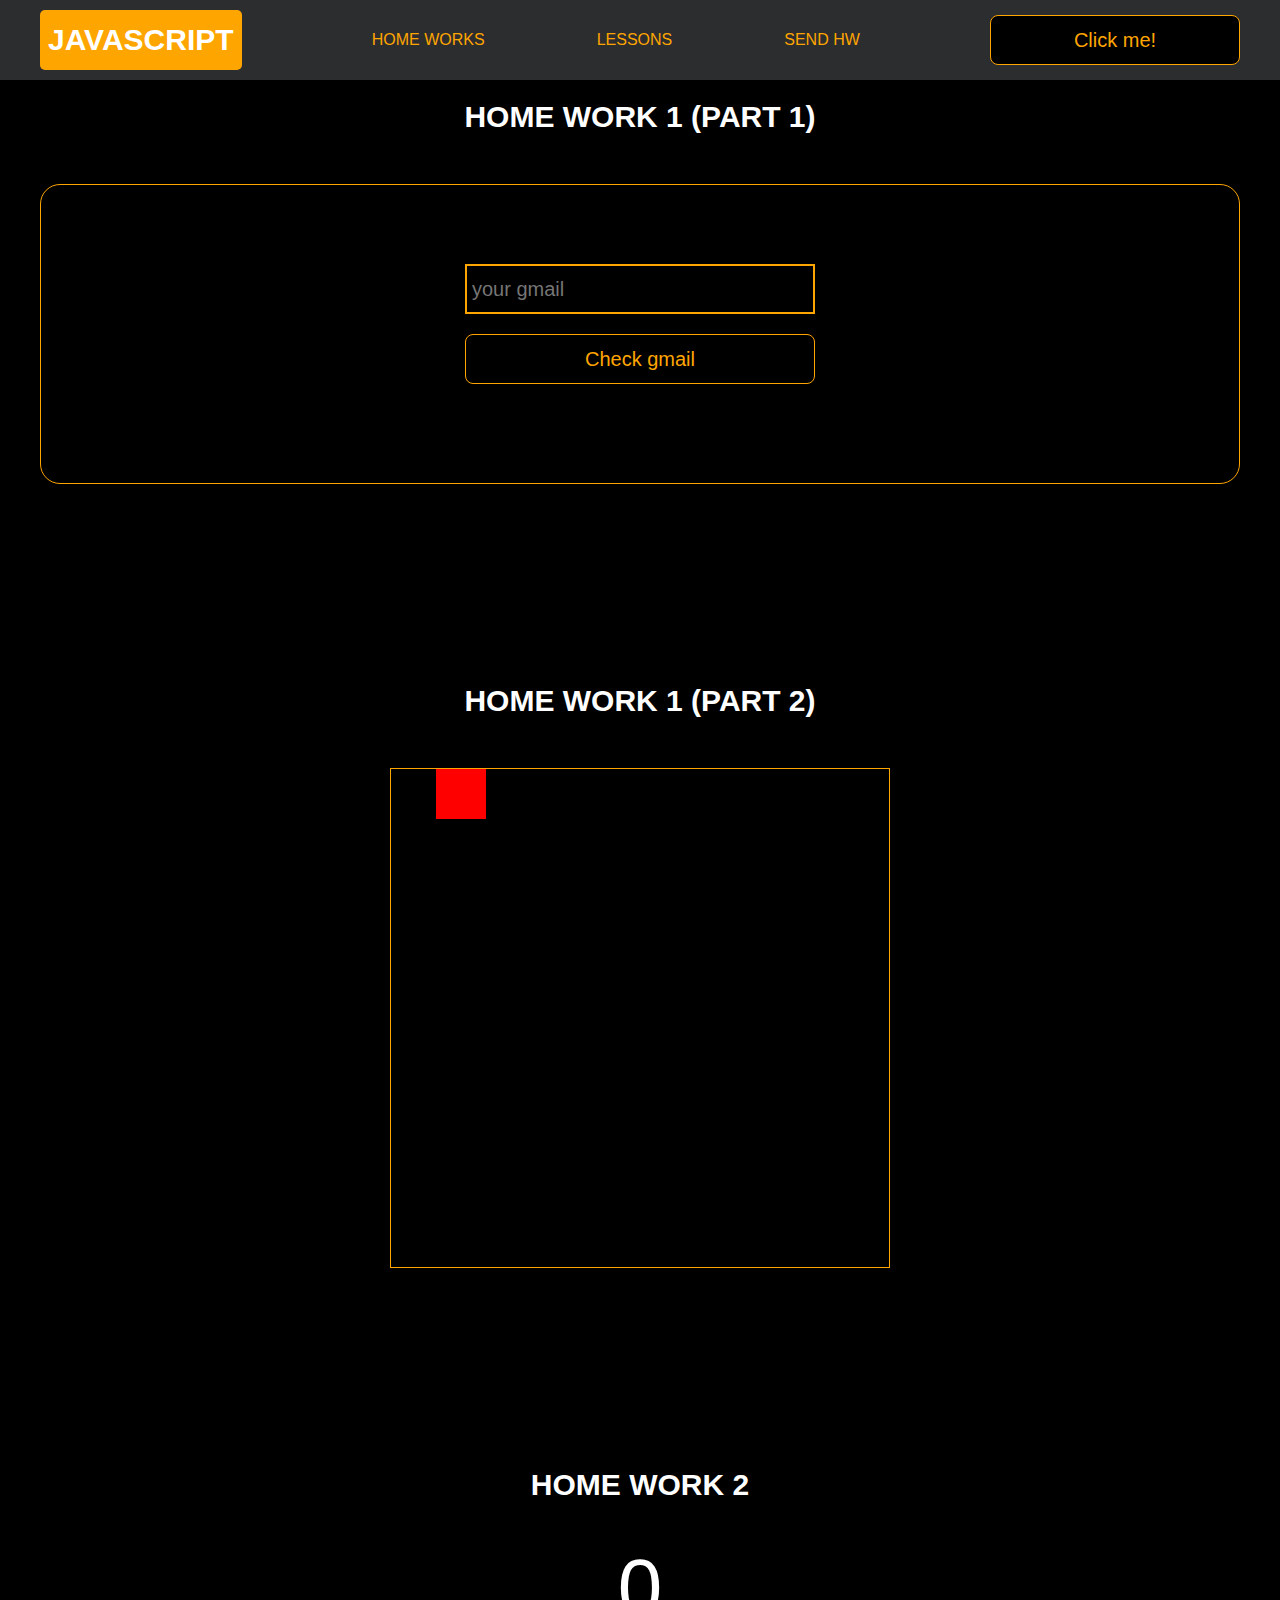
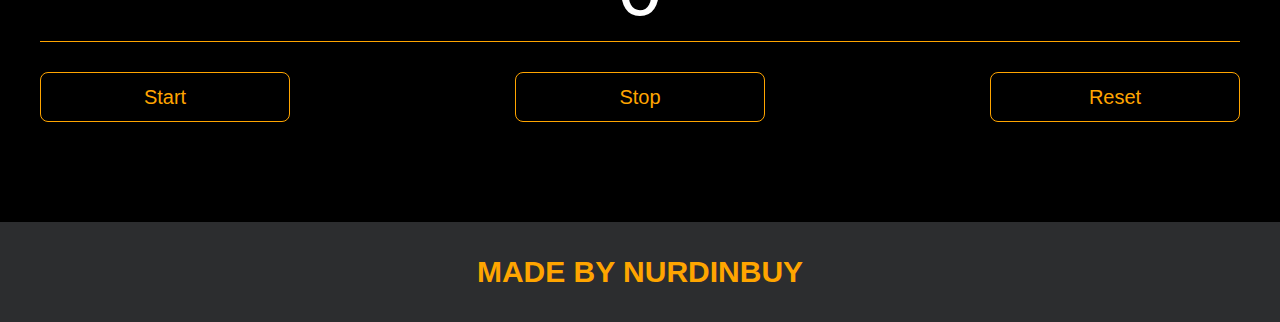
==== project/pages/home_works.html @ 14c8d31e "Home work 1 2" ====
<!DOCTYPE html>
<html lang="en">
<head>
    <meta charset="UTF-8">
    <title>Home Works</title>
    <link rel="stylesheet" href="../css/style.css">
    <link rel="stylesheet" href="../css/core.css">
    <link rel="stylesheet" href="../css/home_works.css">
</head>
<body>

<div class="wrapper">
    <div class="header">
        <div class="container">
            <div class="inner_header">
                <a href="../index.html">
                    <div class="logotype">
                        <h2>Java<span>Script</span></h2>
                    </div>
                </a>
                <ul class="menu">
                    <li class="menu_link">
                        <a href="../pages/home_works.html">Home Works</a>
                    </li>
                    <li class="menu_link">
                        <a href="../pages/lessons.html">Lessons</a>
                    </li>
                    <li class="menu_link">
                        <a href="https://t.me/NurDinBuy16" target="_blank">Send hw</a>
                    </li>
                </ul>
                <button class="btn" id="btn-get">Click me!</button>
            </div>
        </div>
    </div>

    <div class="gmail_block">
        <div class="container">
            <h3>Home work 1 (part 1)</h3>
            <div class="inner_gmail_block">
                <div class="form_gmail">
                    <label for="gmail_input"></label>
                    <input type="text" id="gmail_input" placeholder="your gmail">
                    <button class="btn" id="gmail_button">Check gmail</button>
                    <span class="checker" id="gmail_result"></span>
                </div>
            </div>
        </div>
    </div>

    <div class="move_block">
        <div class="container">
            <h3>Home work 1 (part 2)</h3>
            <div class="inner_move_block">
                <div class="parent_block">
                    <div class="child_block"></div>
                </div>
            </div>
        </div>
    </div>

    <div class="stopwatch">
        <div class="container">
            <h3>Home work 2 </h3>
            <div class="time">
                <div class="time_block">
                    <div class="interval" id="seconds">0</div>
                </div>
            </div>
            <div class="time_buttons">
                <button class="btn" id="start">Start</button>
                <button class="btn" id="stop">Stop</button>
                <button class="btn" id="reset">Reset</button>
            </div>
        </div>
    </div>

    <div class="footer">
        <div class="container">
            <a href="https://www.instagram.com/nurdinbuy/" target="_blank">
                <div class="inner_footer">
                    <h2>Made by NurDinBuy</h2>
                </div>
            </a>
        </div>
    </div>
</div>

<div class="modal">
    <div class="modal_dialog">
        <div class="modal_content">
            <form action="#">
                <div class="modal_close">&times;</div>
                <div class="modal_title">Мы свяжемся с вами как можно быстрее!</div>
                <input required placeholder="Ваше имя" name="name" type="text" class="modal_input">
                <input required placeholder="Ваш номер телефона" name="phone" type="phone" class="modal_input">
                <button class="btn btn_dark btn_min">Перезвонить мне</button>
            </form>
        </div>
    </div>
</div>

</body>
<script src="../js/home_works.js"></script>
<script src="../js/modal.js"></script>
</html>
---- project/css/style.css ----
/* HEADER */

.header {
    height: 80px;
    background: #2c2d2f;
    display: flex;
    align-items: center;
    width: 100%;
    position: fixed;
    top: 0;
    z-index: 2;
}

.inner_header {
    height: 100%;
    display: flex;
    align-items: center;
    justify-content: space-between;
}

/* LOGOTYPE */

.logotype {
    display: flex;
    align-items: center;
    justify-content: center;
    font-size: 22px;
    height: 60px;
    width: fit-content;
    background: var(--orange);
    padding: 8px;
    color: white;
    border-radius: 5px;
    cursor: pointer;
}

/* HEADER MENU */

.menu {
    display: flex;
    justify-content: space-around;
    width: 600px;
}

.menu_link a {
    color: var(--orange);
    text-transform: uppercase;
}

.menu_link a:hover {
    text-decoration: underline;
}

/* MAIN BLOCK */

.main_block {
    padding: 100px 0;
    background: black;
}

/* BUTTONS COLOR PICKER */

.colors-buttons {
    display: flex;
    justify-content: space-between;
    margin-top: 50px;
}

.btn-color {
    border-radius: 20px;
    border-color: white !important;
}

/* FOOTER */

.footer {
    background: #2c2d2f;
    width: 100%;
}

.inner_footer {
    display: flex;
    align-items: center;
    justify-content: center;
    height: 100px;
}

.footer h2 {
    text-transform: uppercase;
    color: var(--orange);
    font-weight: 600;
}


/* SLIDER BLOCK */

.slider_block {
    padding: 100px 0;
    background: black;
}

.slider {
    position: relative;
    width: 100%;
    height: 300px;
    overflow: hidden;
    border: 3px solid var(--orange);
    border-radius: 20px;
    display: flex;
    align-items: center;
    justify-content: space-between;
    padding: 0 30px;
}

.slide {
    position: absolute;
    top: 60px;
    left: 0;
    width: 100%;
    height: 100%;
    display: none;
    transition: opacity 0.5s ease-in-out;
}

.slide_card {
    color: white;
    margin: 0 auto;
    width: 500px;
    text-align: center;
}

.slide_card h3 {
    color: white;
    text-transform: uppercase;
    font-size: 22px;
}

.slide_card p {
    font-size: 16px;
    text-align: justify;
    margin: 10px 0;
}

.slide_card a {
    color: var(--orange);
    text-decoration: underline;
}

.slide.active_slide {
    display: block;
}

/* VIDEO BLOCK */

.block_video {
    background: black;
    padding: 100px 0;
}

.inner_block_video {
    display: flex;
    justify-content: center;
    margin-top: 50px;
}

/* MODAL */

.modal {
    position: fixed;
    height: 100%;
    width: 100%;
    top: 0;
    left: 0;
    z-index: 2;
    background: rgba(0, 0, 0, 0.5);
    backdrop-filter: blur(10px);
    display: none;
}

.modal_dialog {
    max-width: 500px;
    margin: 150px auto;
}

.modal_content {
    position: relative;
    width: 100%;
    padding: 40px;
    background-color: black;
    border: 2px solid var(--orange);
    border-radius: 4px;
    max-height: 80vh;
    overflow-y: auto;
}

.modal_content form {
    display: flex;
    flex-direction: column;
    align-items: center;
}

.modal_close {
    position: absolute;
    top: 8px;
    right: 14px;
    font-size: 30px;
    color: red;
    opacity: 0.5;
    font-weight: 700;
    border: none;
    background-color: transparent;
    cursor: pointer;
}

.modal_title {
    text-align: center;
    font-size: 22px;
    text-transform: uppercase;
    color: white;
}

.modal_input, .btn_min {
    width: 100% !important;
    margin-top: 10px;
}


/*-------BOTTLE-------*/

.botlle {
    background: black;
    padding: 100px 0;
}

.bottle_inner {
    display: flex;
    justify-content: center;
    align-items: center;
}

.bowl {
    position: relative;
    width: 300px;
    height: 300px;
    background: rgba(255, 255, 255, 0.1);
    border-radius: 50%;
    border: 8px solid transparent;
    animation: animate 5s linear infinite;
    transform-origin: bottom center;
    animation-play-state: run;
}

@keyframes animate {
    0% {
        transform: rotate(0deg);
    }
    25% {
        transform: rotate(22deg);
    }
    50% {
        transform: rotate(0deg);
    }
    75% {
        transform: rotate(-22deg);
    }
    100% {
        filter: hue-rotate(360deg);
    }
}

.bowl::before {
    content: "";
    position: absolute;
    top: -15px;
    left: 50%;
    transform: translateX(-50%);
    width: 40%;
    height: 30px;
    border: 15px solid #444;
    border-radius: 50%;
    box-shadow: 0 10px #222;

}

.bowl::after {
    content: "";
    position: absolute;
    top: 35%;
    left: 50%;
    transform: translate(-50%, -50%);
    width: 150px;
    height: 60px;
    background: rgba(255, 255, 255, 0.05);
    transform-origin: center;
    animation: animatebowlshadow 5s linear infinite;
    border-radius: 50%;
    animation-play-state: running;

}


@keyframes animatebowlshadow {
    0% {
        left: 50%;
        width: 150px;
        height: 60px;
    }
    25% {
        left: 55%;
        width: 140px;
        height: 65px;
    }
    50% {
        left: 50%;
        width: 150px;
        height: 60px;
    }
    75% {
        left: 45%;
        width: 140px;
        height: 65px;
    }
    100% {


    }
}


.liquid {
    position: absolute;
    top: 50%;
    left: 5px;
    right: 5px;
    bottom: 5px;
    background: #1ae907;
    border-bottom-left-radius: 150px;
    border-bottom-right-radius: 150px;
    filter: drop-shadow(0 0 80px #1ae907);
    transform-origin: top center;
    animation: animateliquid 5s linear infinite;
    animation-play-state: running;
}

@keyframes animateliquid {
    0% {
        transform: rotate(0deg);
    }
    25% {
        transform: rotate(-22deg);
    }
    30% {
        transform: rotate(-23deg);
    }
    50% {
        transform: rotate(0deg);
    }
    75% {
        transform: rotate(22deg);
    }
    80% {
        transform: rotate(23deg);
    }
    100% {
        transform: rotate(0deg);
    }


}

.liquid::before {
    content: "";
    position: absolute;
    top: -10px;
    width: 100%;
    height: 20px;
    background: #15be05;
    border-radius: 50%;
    filter: drop-shadow(0 0 80px #15be05);
}

.shadow {
    position: absolute;
    top: calc(50% + 150px);
    left: 50%;
    transform: translate(-50%, -50%);
    width: 260px;
    height: 40px;
    background: rgba(0, 0, 0, 0.5);
    border-radius: 50%;
    animation: animateshadow 5s linear infinite;
    animation-play-state: running;

}

@keyframes animateshadow {
    0% {
        left: 50%;
        width: 260px;
        height: 40px;
        top: calc(50% + 150px);

    }

    25% {
        left: 55%;
        width: 265px;
        height: 30px;
        top: calc(50% + 130px);

    }
    50% {
        left: 50%;
        width: 260px;
        height: 40px;
        top: calc(50% + 150px);

    }
    75% {
        left: 45%;
        width: 265px;
        height: 30px;
        top: calc(50% + 130px);

    }
    100% {
    }
}
---- project/css/core.css ----
* {
    margin: 0;
    padding: 0;
    box-sizing: border-box;
}

.container {
    width: 1200px;
    margin: 0 auto;
}

body {
    font-family: "Britannic Bold", sans-serif;
    background: #c2d0d0;
}

.btn {
    width: 250px;
    height: 50px;
    font-size: 20px;
    cursor: pointer;
    border: 1px solid var(--orange);
    background: black;
    color: var(--orange);
    border-radius: 8px;
}

.btn:hover {
    background: #414349;
}

.btn:active {
    background: #56585D;
    border: 2px solid var(--orange);
}

a {
    text-decoration: none;
}

li {
    list-style: none;
}

h1 {
    text-align: center;
    font-size: 70px;
    color: white;
    margin: 0 auto;
    text-transform: uppercase;
    font-weight: 600;
}

h2 {
    text-align: center;
    font-size: 30px;
    color: white;
    margin: 0 auto;
    text-transform: uppercase;
    font-weight: 600;
}

h3 {
    text-align: center;
    font-size: 30px;
    color: white;
    margin: 0 auto;
    text-transform: uppercase;
    font-weight: 600;
}

h4 {
    font-size: 24px;
    color: white;
    text-transform: uppercase;
    font-weight: 600;
}

strong {
    color: #F79300;
}

label {
    font-size: 24px;
    color: var(--orange);
}

input {
    width: 350px;
    height: 50px;
    font-size: 20px;
    padding-left: 5px;
    color: var(--orange);
    background: black;
    border: 2px solid var(--orange);
}

.checker {
    color: white;
    font-size: 30px;
}

.btn-slide {
    display: block;
    width: 100px;
    height: 100px;
    background: var(--orange);
    color: black;
    font-size: 20px;
    text-transform: uppercase;
    border-radius: 50%;
    font-weight: 800;
    z-index: 1;
}

.btn-slide:hover {
    background: #b68733 !important;
    cursor: pointer;
    color: white;
}

:root {
    --orange: orange;
    --black: black;
}
---- project/css/home_works.css ----
/* GMAIL BLOCK */

.gmail_block {
    background: black;
    padding: 100px 0;
}

.inner_gmail_block {
    margin-top: 50px;
    display: flex;
    justify-content: space-evenly;
    border: 1px solid var(--orange);
    height: 300px;
    border-radius: 20px;
    align-items: center;
}

.form_gmail {
    display: flex;
    flex-direction: column;
    align-items: center;
}

.form_gmail button {
    width: 100%;
    margin: 20px 0;
}

/* MOVE BLOCK */

.move_block {
    background: black;
    padding: 100px 0;
}

.inner_parent_block {
    height: 400px;
    width: 400px;
    border: 1px solid var(--orange);
    border-radius: 18px;
}

.parent_block {
    height: 500px;
    width: 500px;
    border: 1px solid var(--orange);
    position: relative;
    margin: 0 auto;
}

.child_block {
    position: absolute;
    top: 0;
    width: 50px;
    height: 50px;
    background-color: red;
}

.inner_move_block {
    margin-top: 50px;
}

/*----ANALOG CLOCK-----*/

.clock {
    --clock-size: 360px;
    width: var(--clock-size);
    height: var(--clock-size);
    position: absolute;
    inset: 0;
    margin: auto;
    border-radius: 50%;
    color: white;
}

.spike {
    position: absolute;
    width: 8px;
    height: 1px;
    background: #fff9;
    line-height: 20px;
    transform-origin: 50%;
    z-index: 5;
    inset: 0;
    margin: auto;
    font-style: normal;
    transform: rotate(var(--rotate)) translateX(var(--dail-size));
}
.spike:nth-child(5n+1) {
    box-shadow: -7px 0 #fff9;
}
.spike:nth-child(5n+1):after {
    content: attr(data-i);
    position: absolute;
    right: 22px;
    top: -10px;
    transition: 1s linear;
    transform: rotate(calc( var(--dRotate) - var(--rotate)));
}

.seconds {
    --dRotate: 0deg;
    --dail-size: calc((var(--clock-size)/ 2) - 8px);
    font-weight: 800;
    font-size: 18px;
    transform: rotate(calc( -1 * var(--dRotate)));
    position: absolute;
    inset: 0;
    margin: auto;
    transition: 1s linear;
}

.minutes {
    --dail-size: calc((var(--clock-size)/ 2) - 65px);
    font-size: 16px;
    transform: rotate(calc( -1 * var(--dRotate)));
    position: absolute;
    inset: 0;
    margin: auto;
    transition: 1s linear;
}

.stop-anim {
    transition: 0s linear;
}
.stop-anim .spike:after {
    transition: 0s linear !important;
}

.hour {
    font-size: 70px;
    font-weight: 900;
    position: absolute;
    left: 50%;
    top: 50%;
    transform: translate(-50%, -50%);
}

.minute {
    font-size: 36px;
    font-weight: 900;
    position: absolute;
    background: #000;
    z-index: 10;
    right: calc(var(--clock-size)/ 4.5);
    top: 50%;
    transform: translateY(-50%);
}
.minute:after {
    content: "";
    position: absolute;
    border: 2px solid #fff;
    border-right: none;
    height: 50px;
    left: -10px;
    top: 50%;
    border-radius: 40px 0 0 40px;
    width: calc(var(--clock-size)/ 2.75);
    transform: translatey(-50%);
}


/*-------STOP WATCH------ */

.time {
    color: white;
    display: flex;
    justify-content: center;
    font-size: 80px;
    height: 100px;
    width: 100%;
    border-bottom: 1px solid var(--orange);
    margin-top: 40px;
}

.time_block {
    display: flex;
    width: 500px;
    justify-content: center;
}

.stopwatch {
    padding: 100px 0;
    background: black;
}

.time_buttons {
    margin-top: 30px;
    width: 100%;
    display: flex;
    justify-content: space-between;
}
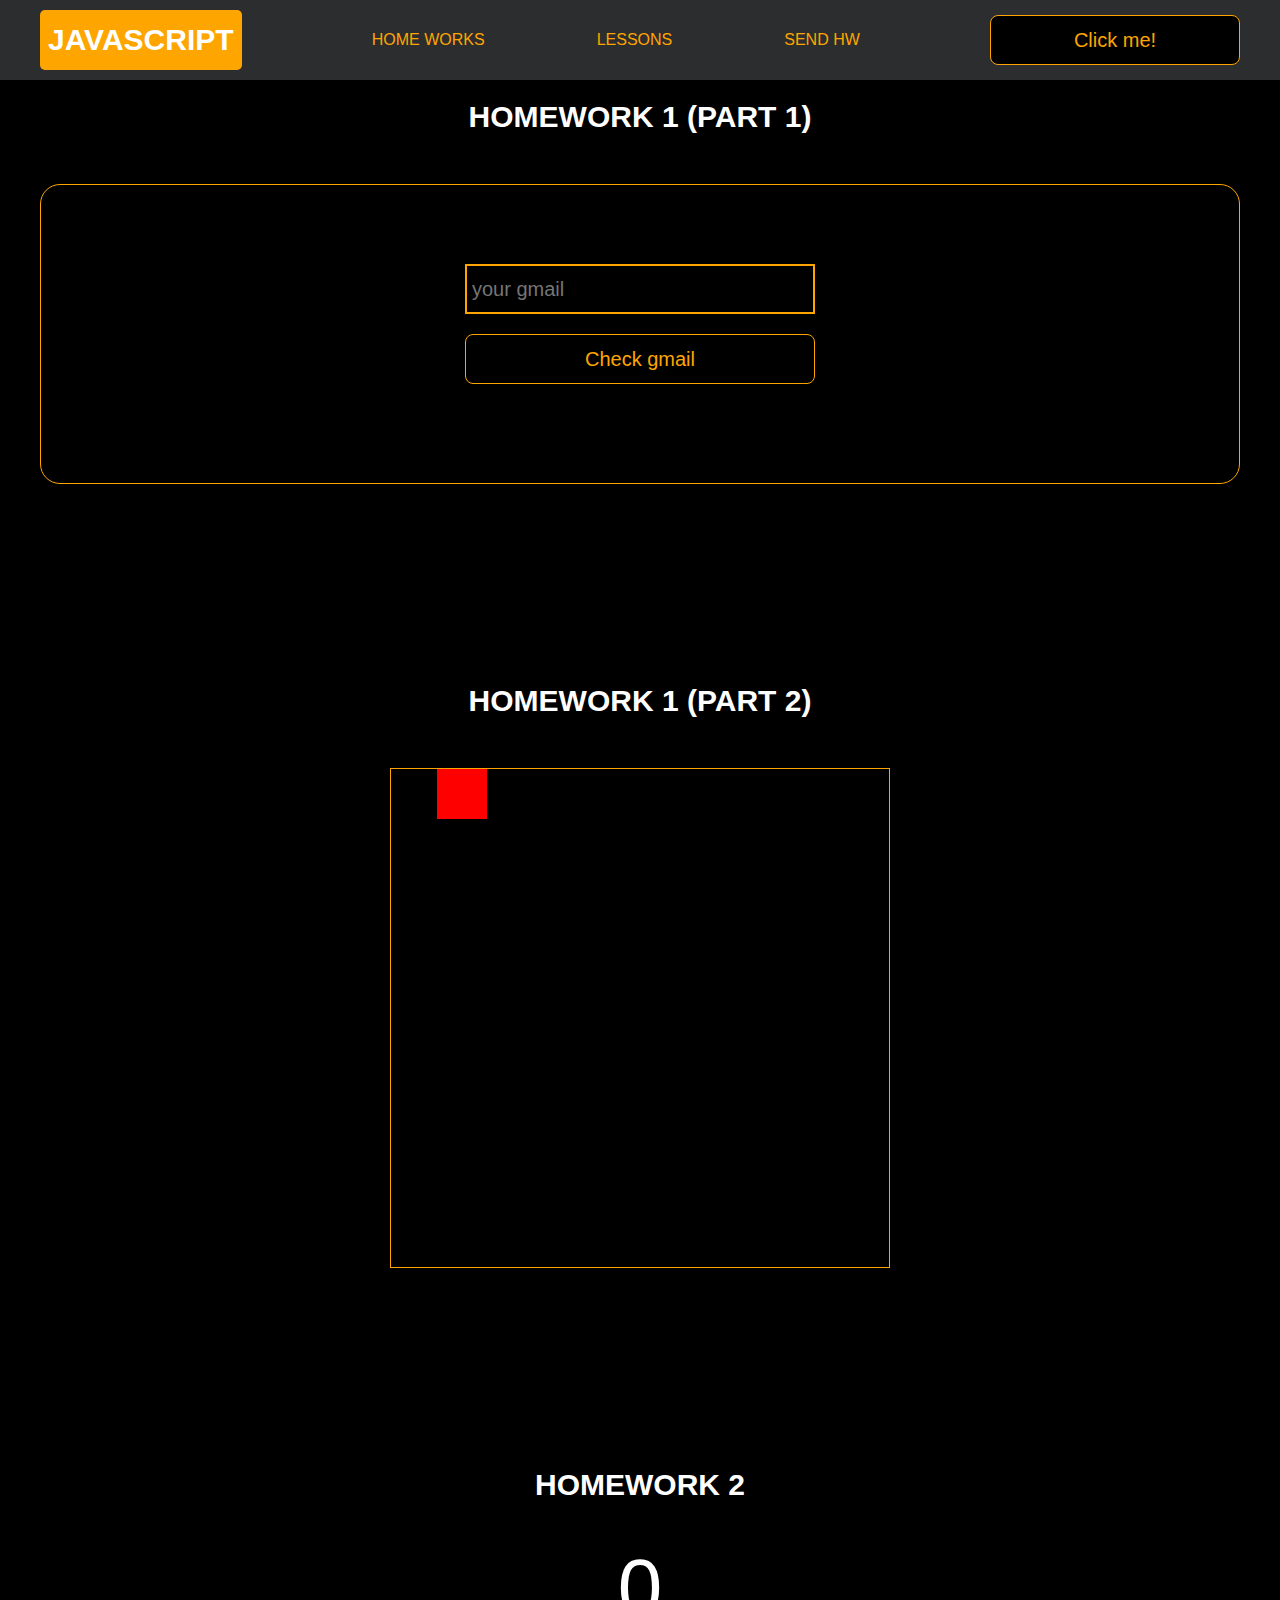
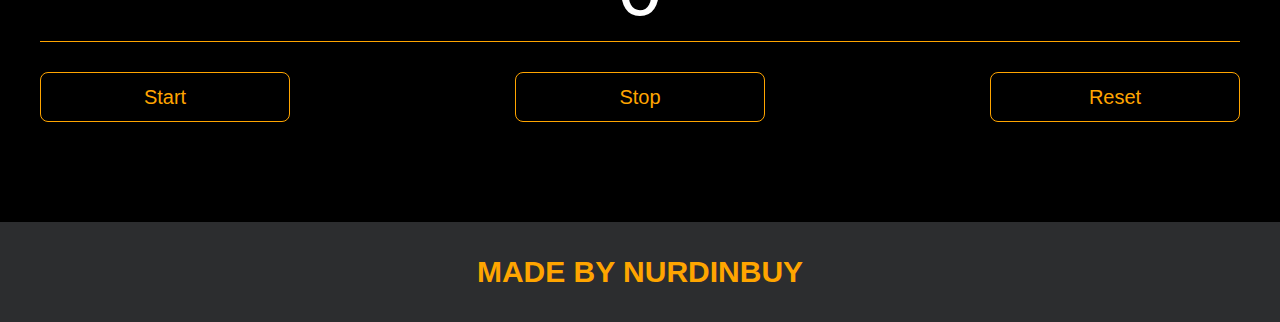
==== commit 8c7d34d9: "Дополнение" ====
--- a/project/pages/home_works.html
+++ b/project/pages/home_works.html
@@ -36,7 +36,7 @@
 
     <div class="gmail_block">
         <div class="container">
-            <h3>Home work 1 (part 1)</h3>
+            <h3>Homework 1 (part 1)</h3>
             <div class="inner_gmail_block">
                 <div class="form_gmail">
                     <label for="gmail_input"></label>
@@ -50,7 +50,7 @@
 
     <div class="move_block">
         <div class="container">
-            <h3>Home work 1 (part 2)</h3>
+            <h3>Homework 1 (part 2)</h3>
             <div class="inner_move_block">
                 <div class="parent_block">
                     <div class="child_block"></div>
@@ -61,7 +61,7 @@
 
     <div class="stopwatch">
         <div class="container">
-            <h3>Home work 2 </h3>
+            <h3>Homework 2 </h3>
             <div class="time">
                 <div class="time_block">
                     <div class="interval" id="seconds">0</div>
--- a/project/css/home_works.css
+++ b/project/css/home_works.css
@@ -4,6 +4,7 @@
 .gmail_block {
     background: black;
     padding: 100px 0;
+
 }
 
 .inner_gmail_block {
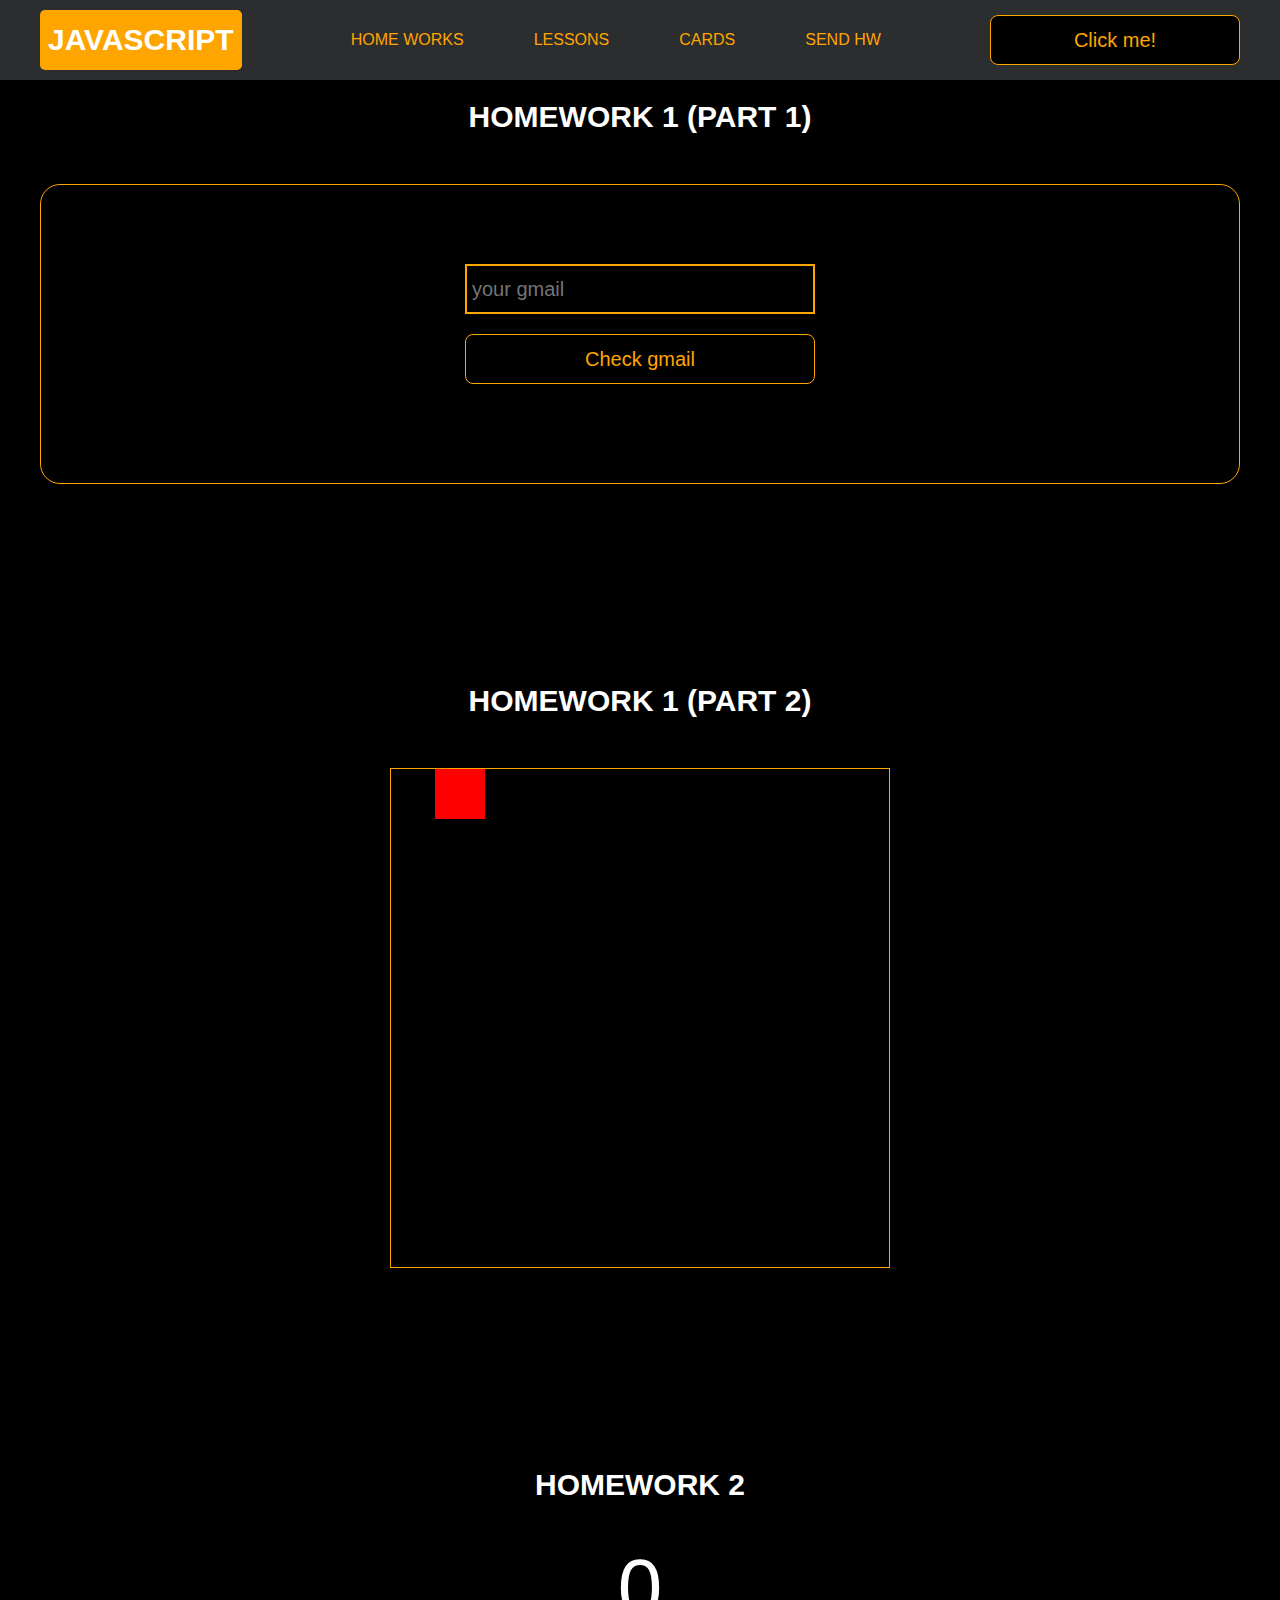
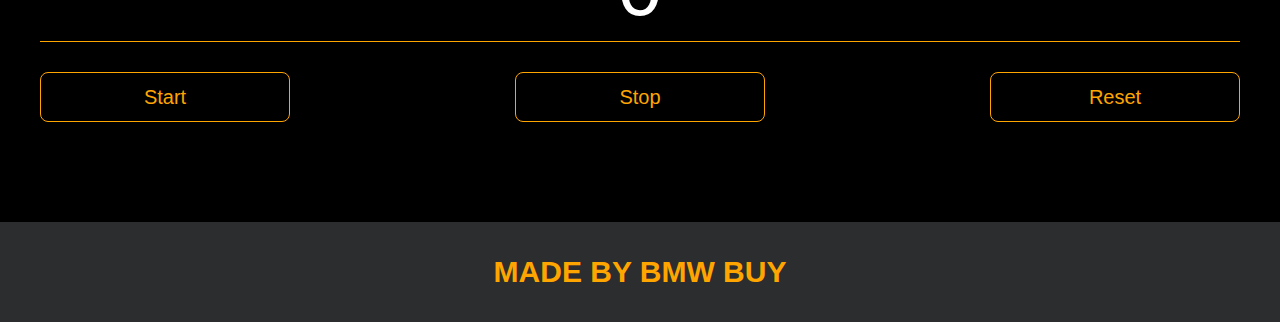
==== commit 9d2045ec: "добавление слайда cards" ====
--- a/project/pages/home_works.html
+++ b/project/pages/home_works.html
@@ -26,7 +26,10 @@
                         <a href="../pages/lessons.html">Lessons</a>
                     </li>
                     <li class="menu_link">
-                        <a href="https://t.me/NurDinBuy16" target="_blank">Send hw</a>
+                        <a href="../pages/cards.html">Cards</a>
+                    </li>
+                    <li class="menu_link">
+                        <a href="https://www.bmw.com/en/index.html" target="_blank">Send hw</a>
                     </li>
                 </ul>
                 <button class="btn" id="btn-get">Click me!</button>
@@ -77,9 +80,9 @@
 
     <div class="footer">
         <div class="container">
-            <a href="https://www.instagram.com/nurdinbuy/" target="_blank">
+            <a href="https://www.bmw.com/en/index.html" target="_blank">
                 <div class="inner_footer">
-                    <h2>Made by NurDinBuy</h2>
+                    <h2>Made by BMW Buy</h2>
                 </div>
             </a>
         </div>
